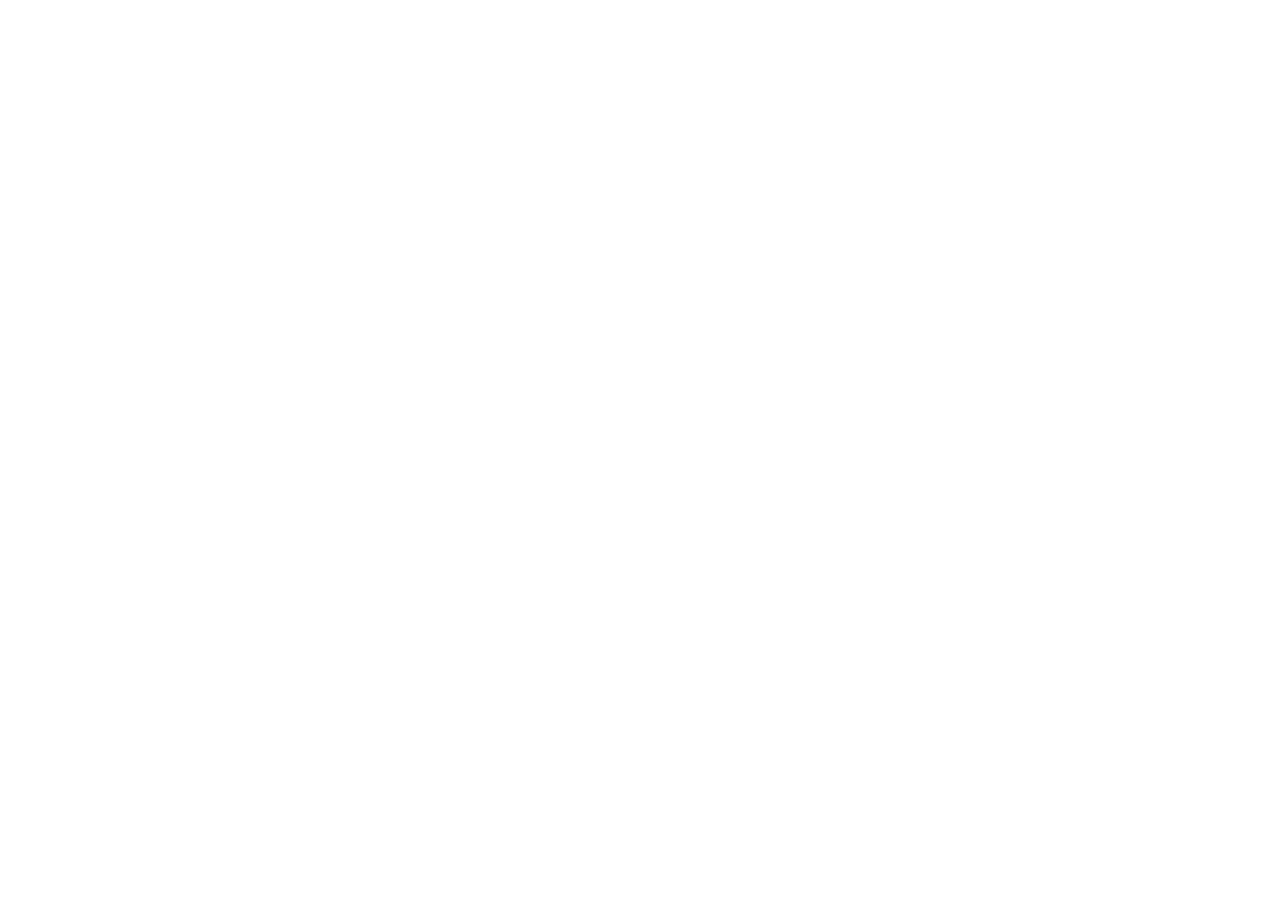
==== index.html @ d8267c71 "add function with localStorage" ====
<!DOCTYPE html>
<html>
  <head>
    <title>Home Page</title>
    <link rel="stylesheet" href="./style/homepage.css">
    <link rel="icon" type="x-icon" href="./style/img/Tulpentocht.jpeg">
  </head>
  <body>
     
  </body>
</html>
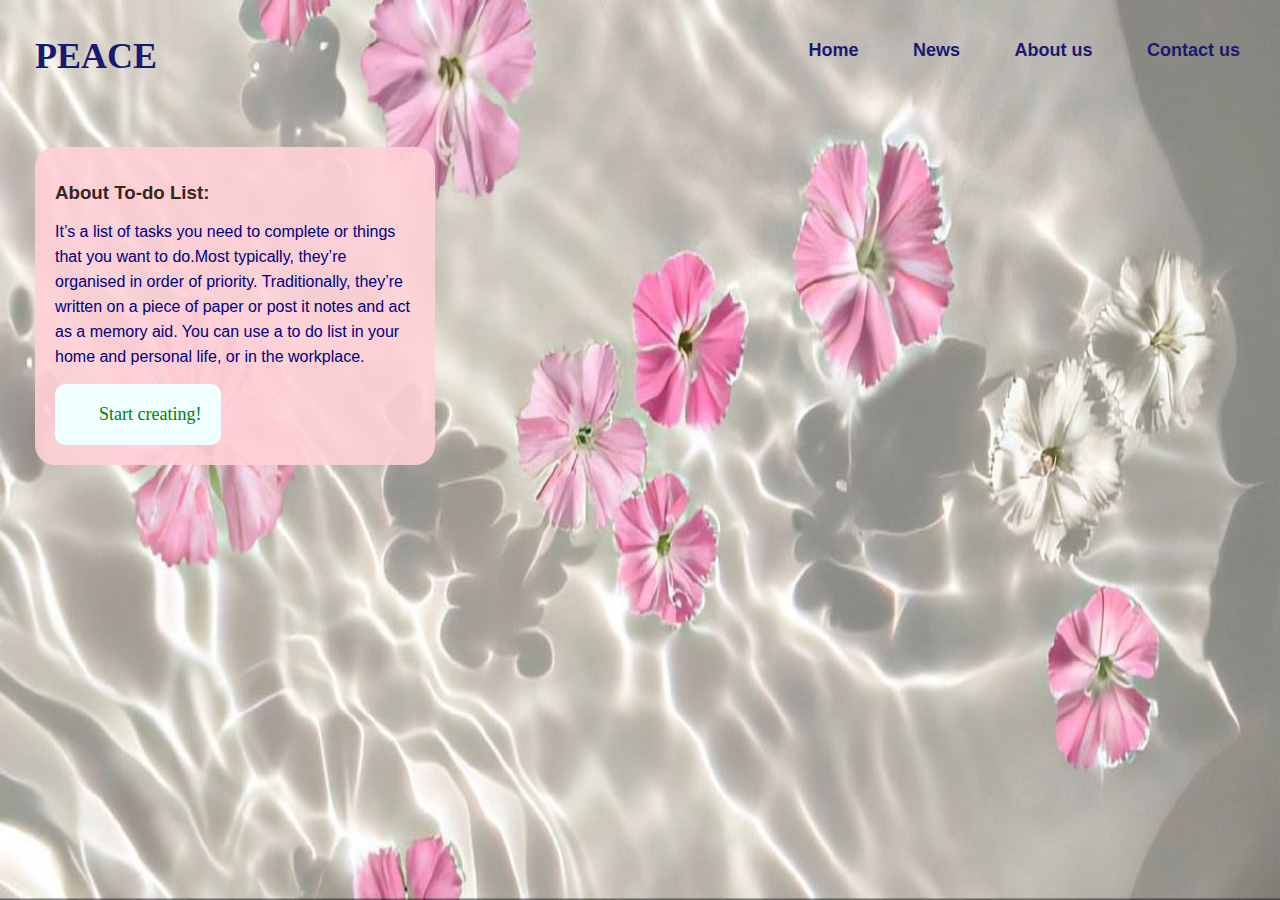
==== commit 2afbd872: "add a main file html" ====
--- a/index.html
+++ b/index.html
@@ -4,8 +4,34 @@
     <title>Home Page</title>
     <link rel="stylesheet" href="./style/homepage.css">
     <link rel="icon" type="x-icon" href="./style/img/Tulpentocht.jpeg">
+    <link rel="stylesheet" href="https://cdnjs.cloudflare.com/ajax/libs/font-awesome/6.5.2/css/all.min.css" integrity="sha512-SnH5WK+bZxgPHs44uWIX+LLJAJ9/2PkPKZ5QiAj6Ta86w+fsb2TkcmfRyVX3pBnMFcV7oQPJkl9QevSCWr3W6A==" crossorigin="anonymous" referrerpolicy="no-referrer" />
   </head>
   <body>
-     
+     <div class="container">
+      <div class="menu-bar">
+        <div class="logo">
+          <h3>PEACE</h3>
+          </div>
+          <div class="content">
+            <ul>
+              <li><a href="#">Home</a></li>
+              <li><a href="#">News</a></li>
+              <li><a href="#">About us</a></li>
+              <li><a href="#">Contact us</a></li>
+            </ul>
+          </div>
+        </div>
+        <div class="text">
+          <div class="intro">
+            <h3>About To-do List:</h3>
+            <p>It’s a list of tasks you need to complete or things that you want to do.Most typically, they’re organised in order of priority. Traditionally, they’re written on a piece of paper or post it notes and act as a memory aid. You can use a to do list in your home and personal life, or in the workplace.
+            </p>
+          </div>
+          <div class="button">
+            <button><a href="./style/ToDoList.html">Start creating!</a></button>
+          </div>
+        </div>
+      </div>
+     </div>
   </body>
 </html>
--- a/style/homepage.css
+++ b/style/homepage.css
@@ -0,0 +1,92 @@
+* {
+  box-sizing: border-box;
+  margin: 0;
+  padding: 0;
+  font-family: 'Popins', sans-serif;
+}
+.container {
+  background-image: url('./img/pink.jpeg');
+  background-repeat: no-repeat;
+  background-size: 100% 100%;
+  width: 100%;
+  min-height: 100vh;
+  padding: 15px;
+}
+.menu-bar {
+  display: flex;
+  justify-content: space-between;
+  width: 100%;
+  border-radius: 20px;
+}
+.logo {
+  margin-right: 60px;
+}
+.logo h3 {
+  padding: 20px;
+  color: midnightblue;
+  font-weight: bold;
+  font-family: Copperplate;
+  font-size: 36px;
+}
+ul li {
+  display: inline-block;
+  padding: 25px;
+  font-size: 18px;
+}
+li a {
+  color: midnightblue;
+  text-decoration: none;
+  font-weight: bold;
+}
+li a:hover {
+  text-decoration: underline;
+  font-style: italic;
+}
+.info img {
+  width: 100px;
+  background-color: transparent;
+}
+.text {
+  display: flex;
+  flex-direction: column;
+  margin-top: 50px;
+  margin-left: 20px;
+  max-width: 400px;
+  background-color: rgba(255, 208, 215, 0.9);
+  border-radius: 20px;
+  padding: 20px;
+}
+.intro h3 {
+  padding-top: 15px;
+  padding-bottom: 15px;
+  color: rgb(53, 38, 32);
+}
+.intro p {
+  line-height: 25px;
+  color: navy;
+  padding-bottom: 15px;
+}
+.button button {
+  border: none;
+  padding: 20px;
+  font-size: 18px;
+  border-radius: 10px;
+  background-color:azure;
+}
+.button button a {
+  text-decoration: none;
+  color: green;
+  font-family: Copperplate;
+}
+.button button:hover {
+  background-color: yellow;
+}
+.button button a::before {
+  font-family: 'FontAwesome';
+  content: "\f061";
+  padding-right: 10px;
+}
+.button button a:hover {
+  font-style: italic;
+  color: dodgerblue;
+}
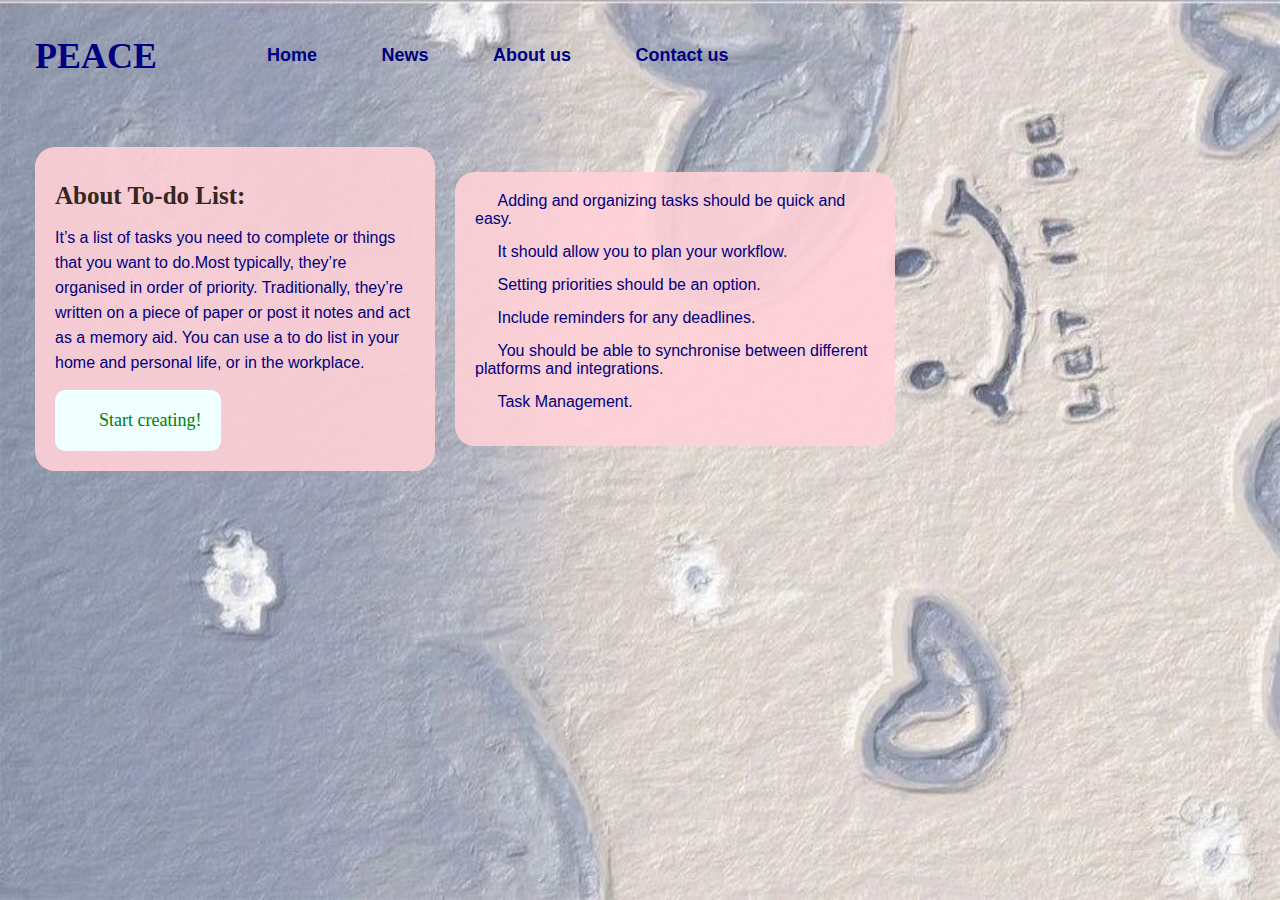
==== commit 232bcac1: "add benefits" ====
--- a/index.html
+++ b/index.html
@@ -21,6 +21,7 @@
             </ul>
           </div>
         </div>
+        <div class="box">
         <div class="text">
           <div class="intro">
             <h3>About To-do List:</h3>
@@ -31,6 +32,15 @@
             <button><a href="./style/ToDoList.html">Start creating!</a></button>
           </div>
         </div>
+        <div class="benefit">
+          <p>Adding and organizing tasks should be quick and easy.</p>
+          <p>It should allow you to plan your workflow.</p>
+          <p>Setting priorities should be an option.</p>
+          <p>Include reminders for any deadlines.</p>
+          <p>You should be able to synchronise between different platforms and integrations.</p>
+          <p>Task Management.</p>
+        </div>
+        </div>
       </div>
      </div>
   </body>
--- a/style/homepage.css
+++ b/style/homepage.css
@@ -5,7 +5,7 @@
   font-family: 'Popins', sans-serif;
 }
 .container {
-  background-image: url('./img/pink.jpeg');
+  background-image: url('./img/letitbe.jpeg');
   background-repeat: no-repeat;
   background-size: 100% 100%;
   width: 100%;
@@ -14,7 +14,7 @@
 }
 .menu-bar {
   display: flex;
-  justify-content: space-between;
+  justify-content:flex-start;
   width: 100%;
   border-radius: 20px;
 }
@@ -23,18 +23,19 @@
 }
 .logo h3 {
   padding: 20px;
-  color: midnightblue;
+  color: navy;
   font-weight: bold;
   font-family: Copperplate;
   font-size: 36px;
+  cursor: wait;
 }
 ul li {
   display: inline-block;
-  padding: 25px;
+  padding: 30px;
   font-size: 18px;
 }
 li a {
-  color: midnightblue;
+  color: navy;
   text-decoration: none;
   font-weight: bold;
 }
@@ -46,10 +47,14 @@
   width: 100px;
   background-color: transparent;
 }
+.box {
+  display: flex;
+  margin-top: 50px;
+  align-items: center;
+}
 .text {
   display: flex;
   flex-direction: column;
-  margin-top: 50px;
   margin-left: 20px;
   max-width: 400px;
   background-color: rgba(255, 208, 215, 0.9);
@@ -60,11 +65,16 @@
   padding-top: 15px;
   padding-bottom: 15px;
   color: rgb(53, 38, 32);
+  font-family: fantasy;
+  font-weight: bold;
+  font-size: 25px;
+  cursor: pointer;
 }
 .intro p {
   line-height: 25px;
   color: navy;
   padding-bottom: 15px;
+  cursor: pointer;
 }
 .button button {
   border: none;
@@ -90,3 +100,24 @@
   font-style: italic;
   color: dodgerblue;
 }
+.benefit {
+  margin-left: 20px;
+  max-width: 440px;
+  background-color: rgba(255, 208, 215, 0.9);
+  border-radius: 20px;
+  padding: 20px;
+}
+.benefit p {
+  padding-bottom: 15px;
+  color: navy;
+  cursor: pointer;
+}
+.benefit p::before {
+  font-family: 'FontAwesome';
+  content: "\f00c";
+  padding-right: 10px;
+}
+.benefit p:hover {
+  font-style: italic;
+  font-weight: bold;
+}
